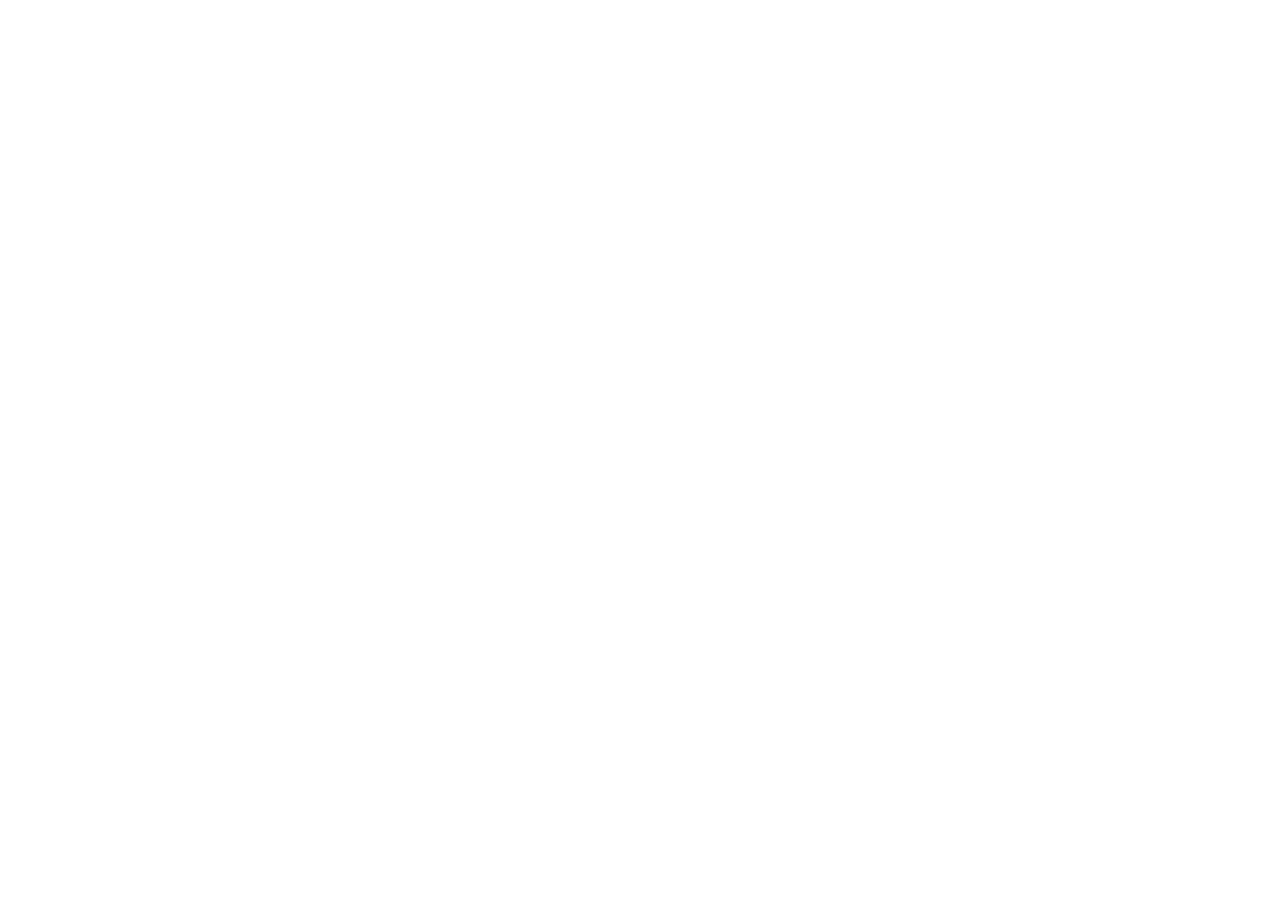
==== index.html @ 23f8f0c6 "Javascript" ====
<!DOCTYPE html>
<html lang="en">

<head>
    <meta charset="UTF-8" />
    <meta http-equiv="X-UA-Compatible" content="IE=edge" />
    <meta name="viewport" content="width=device-width, initial-scale=1.0" />
    <title>Document</title>
</head>

<body>




    <script src="assets/main.js"></script>
</body>

</html>
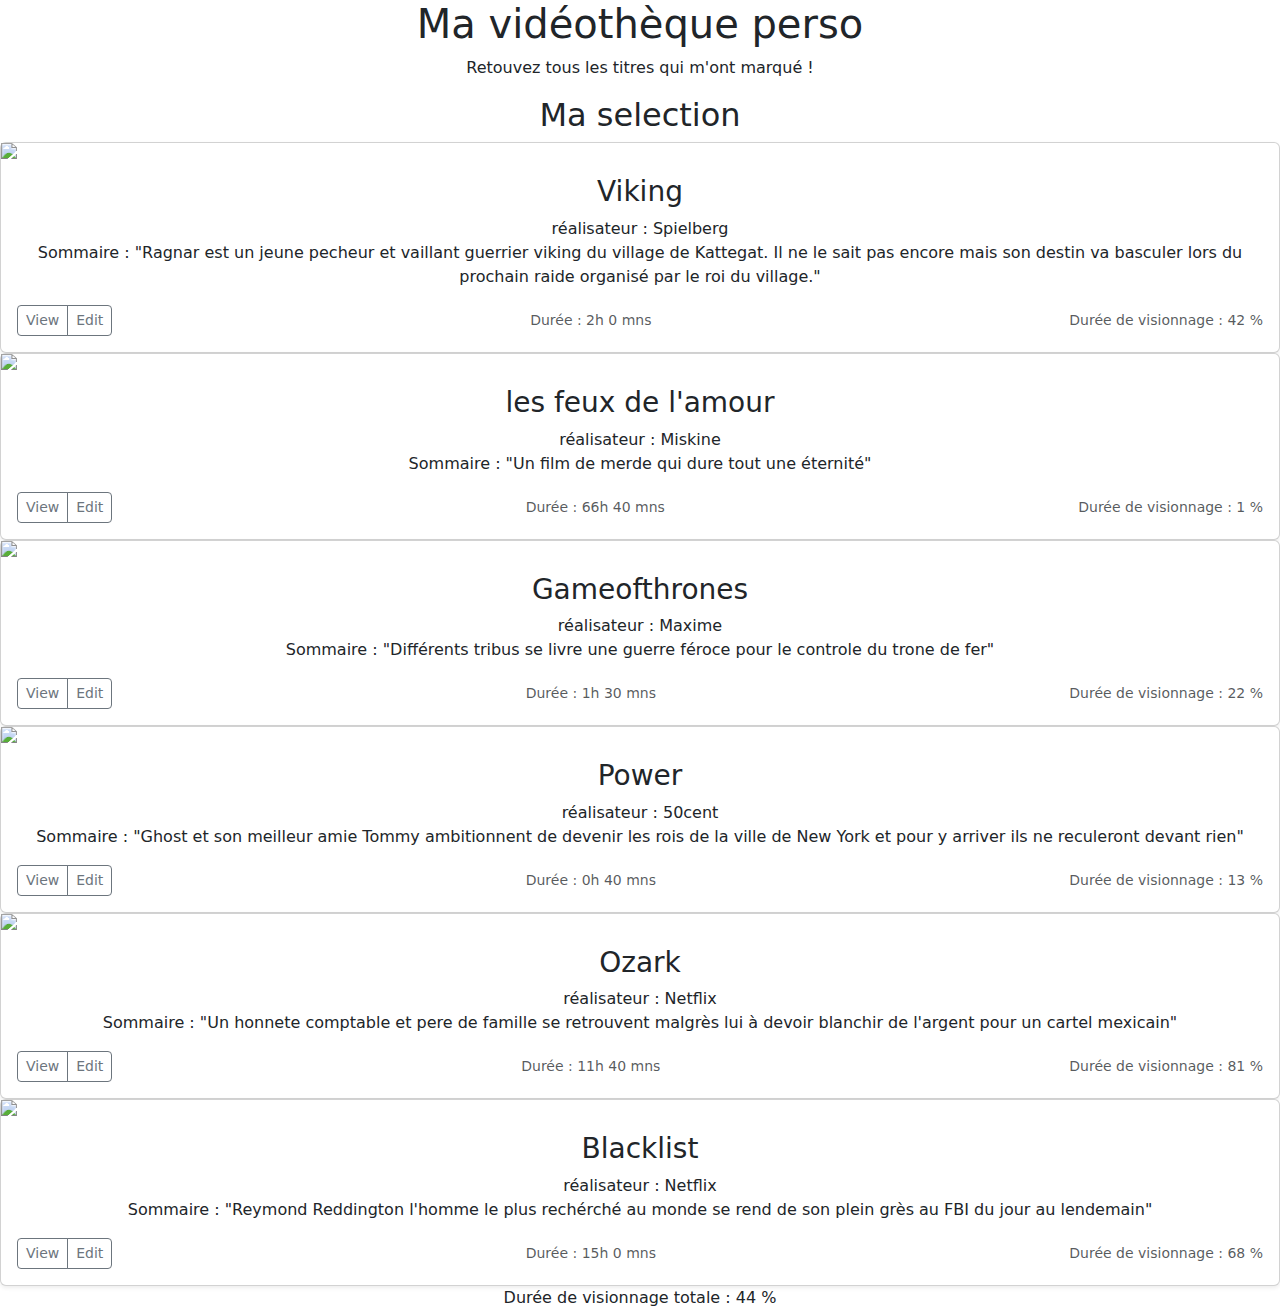
==== commit d96d5ae5: "javascript add videotheque" ====
--- a/index.html
+++ b/index.html
@@ -5,14 +5,31 @@
     <meta charset="UTF-8" />
     <meta http-equiv="X-UA-Compatible" content="IE=edge" />
     <meta name="viewport" content="width=device-width, initial-scale=1.0" />
-    <title>Document</title>
+    <title>videotheque</title>
+    <link
+    rel="stylesheet"
+    href="https://cdn.jsdelivr.net/npm/bootstrap@5.2.3/dist/css/bootstrap.min.css"
+  />
+  <link rel="stylesheet" href="https://cdnjs.cloudflare.com/ajax/libs/font-awesome/6.2.1/css/all.min.css" integrity="sha512-MV7K8+y+gLIBoVD59lQIYicR65iaqukzvf/nwasF0nqhPay5w/9lJmVM2hMDcnK1OnMGCdVK+iQrJ7lzPJQd1w==" crossorigin="anonymous" referrerpolicy="no-referrer" />
+  <link rel="stylesheet" href="assets/css/main.css">
 </head>
 
 <body>
+<header>
+    <h1>Ma vidéothèque perso</h1>
+    <p>Retouvez tous les titres qui m'ont marqué !</p>
+</header>
+<main>
 
+    <h2>Ma selection</h2>
+    <section id="moviesList">
+</section>
+<div id="perviewsdiv">
 
+</div>
+</main>
 
-
+    <script src="	https://cdn.jsdelivr.net/npm/bootstrap@5.2.3/dist/js/bootstrap.bundle.min.js"></script>
     <script src="assets/main.js"></script>
 </body>
 
--- a/assets/css/main.css
+++ b/assets/css/main.css
@@ -0,0 +1,7 @@
+* {
+    text-align: center;
+}
+img {
+    width:100%;
+     height: auto;
+} 